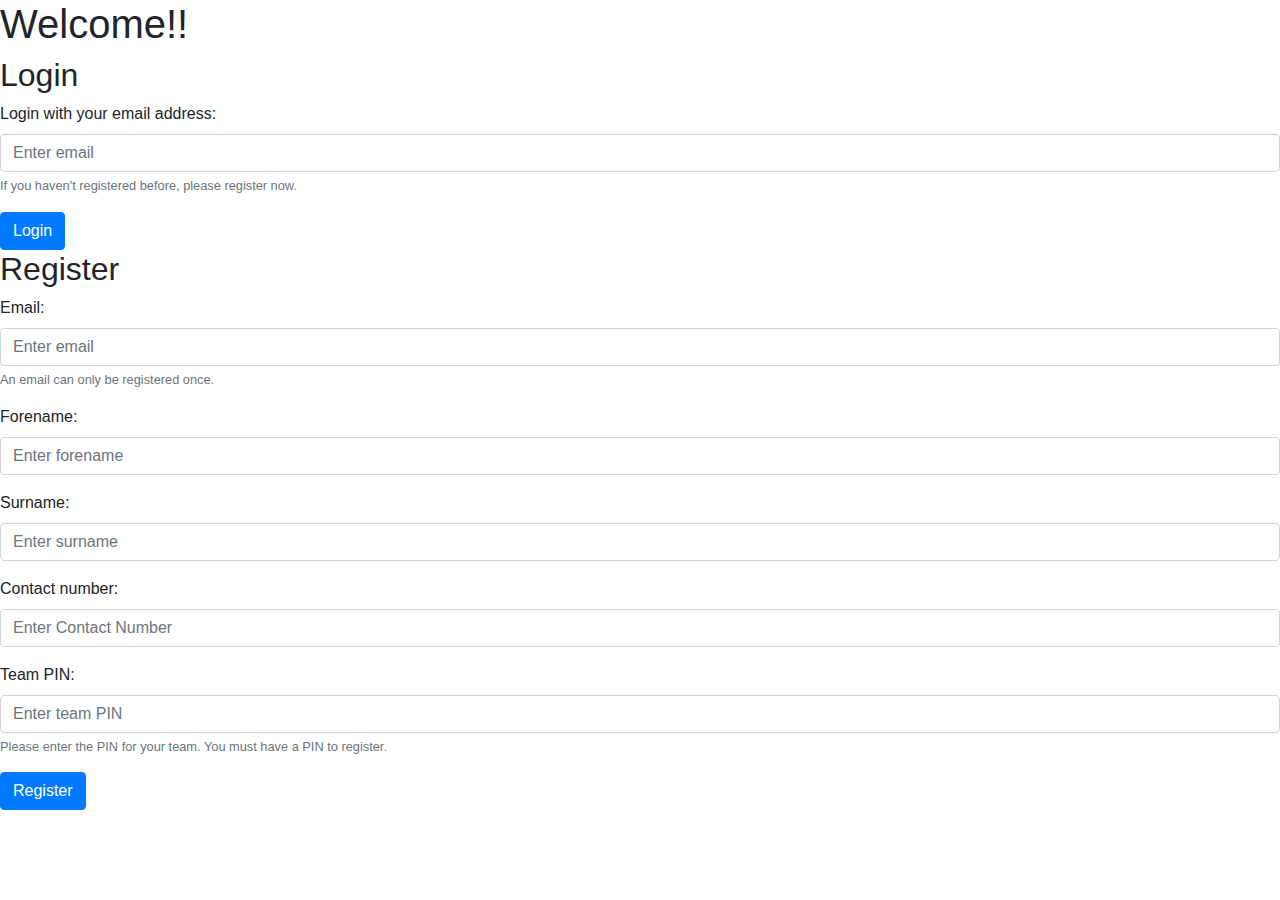
==== src/main/webapp/index.html @ 808b3c41 "stop form auto refresh" ====
﻿<!DOCTYPE html>

<html lang="en">
<head>

    <link rel="stylesheet" href="https://stackpath.bootstrapcdn.com/bootstrap/4.3.1/css/bootstrap.min.css" integrity="sha384-ggOyR0iXCbMQv3Xipma34MD+dH/1fQ784/j6cY/iJTQUOhcWr7x9JvoRxT2MZw1T"
          crossorigin="anonymous">
    <link rel="stylesheet" href="5aside.css" />

    <meta charset="utf-8" />


    <title>5 A-side</title>
</head>
<body>

    <h1> Welcome!!</h1>

    <h2>Login</h2>

    <form name="loginForm" onsubmit="return false">
        <div class="form-group">
            <label for="emailLoginLabel">Login with your email address:</label>
            <input type="email" class="form-control" id="emailLogin" aria-describedby="emailHelp" placeholder="Enter email">
            <small id="emailLoginHelp" class="form-text text-muted">If you haven't registered before, please register now.</small>
        </div>
        <button id="loginButton" type="button" class="btn btn-primary" onclick="verifyPlayer()">Login</button>
    </form>

    <h2>Register</h2>

    <form name="registerForm" onsubmit="return false">
        <div class="form-group">
            <label for="emailRegisterLabel">Email:</label>
            <input type="email" class="form-control" id="emailRegister" aria-describedby="emailRegisterHelp" placeholder="Enter email">
            <small id="emailRegisterHelp" class="form-text text-muted">An email can only be registered once.</small>
        </div>

        <div class="form-group">
            <label for="forenameRegisterLabel">Forename:</label>
            <input type="text" class="form-control" id="forenameRegister" aria-describedby="forenameRegisterHelp" placeholder="Enter forename">
        </div>

        <div class="form-group">
            <label for="surnameRegisterLabel">Surname:</label>
            <input type="text" class="form-control" id="surnameRegister" aria-describedby="surnameRegisterHelp" placeholder="Enter surname">
        </div>

        <div class="form-group">
            <label for="contactNoRegisterLabel">Contact number:</label>
            <input type="text" class="form-control" id="contactNoRegister" aria-describedby="registerRegisterHelp" placeholder="Enter Contact Number">
        </div>

        <div class="form-group">
            <label for="teamPinLabel">Team PIN:</label>
            <input type="text" class="form-control" id="teamPinRegister" aria-describedby="teamPinRegisterHelp" placeholder="Enter team PIN">
            <small id="teamPinRegisterHelp" class="form-text text-muted">Please enter the PIN for your team. You must have a PIN to register.</small>
        </div>

        <button id="registerButton" type="button" class="btn btn-primary" onclick="createPlayer()">Register</button>

    </form>

    <script src="dataRequest.js"></script>
    <script src="createPlayer.js"></script>
    <script src="getAllPlayers.js"></script>
    <script src="verifyPlayer.js"></script>



</body>
</html>
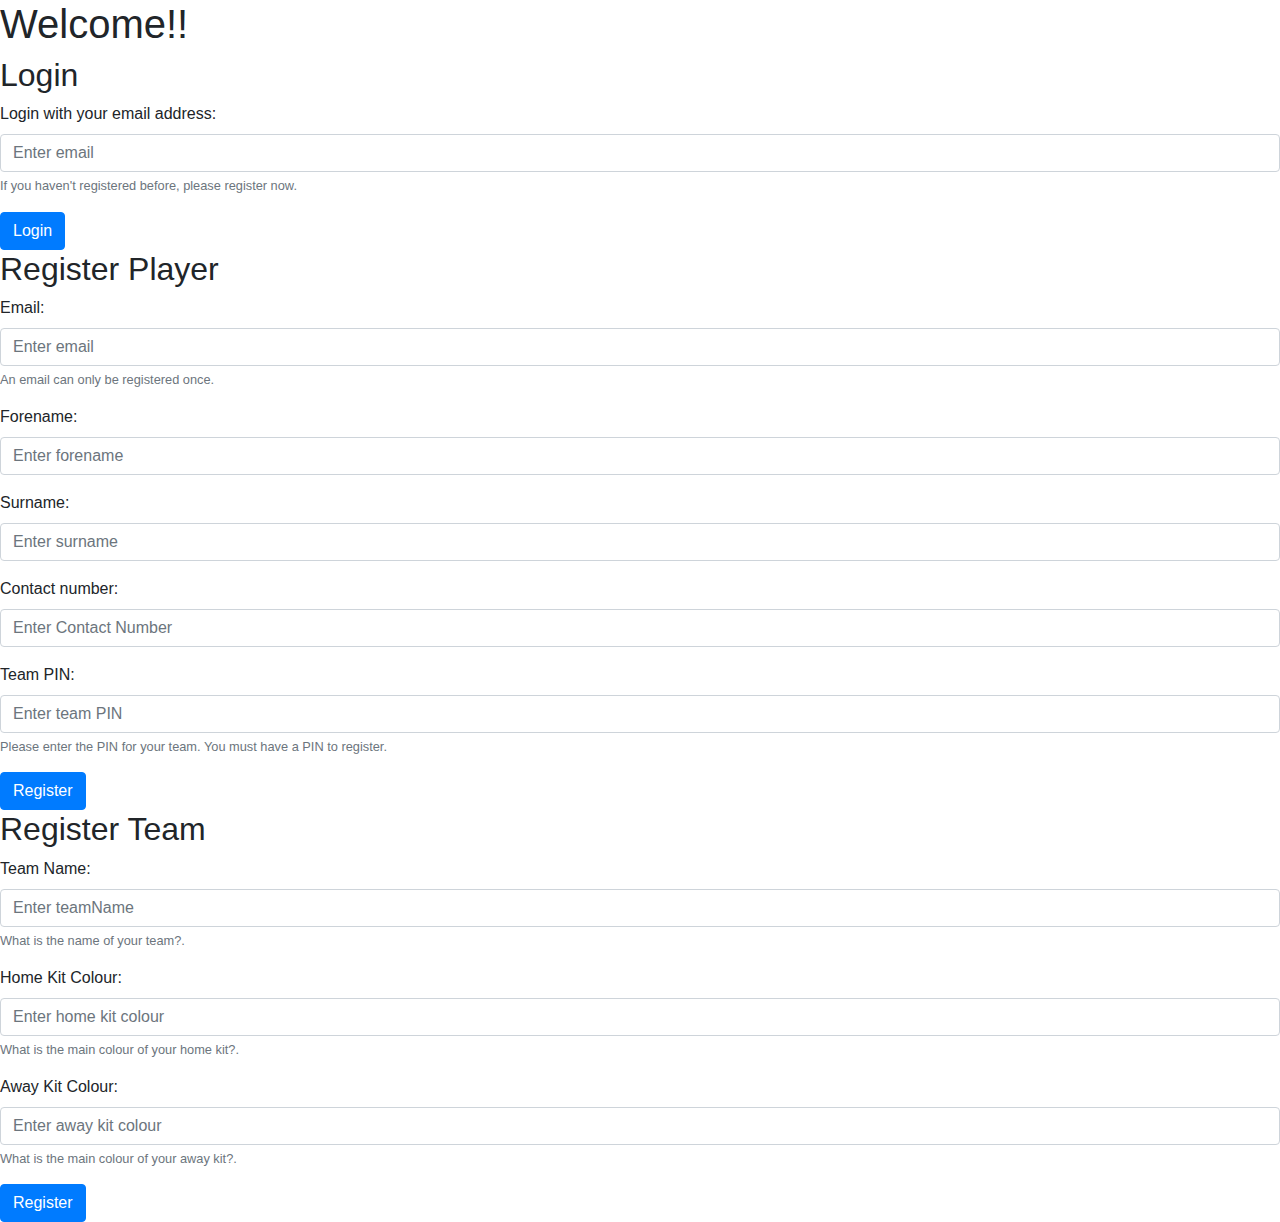
==== commit 9cc92365: "added form to register team" ====
--- a/src/main/webapp/index.html
+++ b/src/main/webapp/index.html
@@ -27,9 +27,9 @@
         <button id="loginButton" type="button" class="btn btn-primary" onclick="verifyPlayer()">Login</button>
     </form>
 
-    <h2>Register</h2>
+    <h2>Register Player</h2>
 
-    <form name="registerForm" onsubmit="return false">
+    <form name="registerPlayerForm" onsubmit="return false">
         <div class="form-group">
             <label for="emailRegisterLabel">Email:</label>
             <input type="email" class="form-control" id="emailRegister" aria-describedby="emailRegisterHelp" placeholder="Enter email">
@@ -61,6 +61,33 @@
 
     </form>
 
+
+    <h2>Register Team</h2>
+
+    <form name="registerTeamForm" onsubmit="return false">
+        <div class="form-group">
+            <label for="teamNameRegisterLabel">Team Name:</label>
+            <input type="text" class="form-control" id="teamNameRegister" aria-describedby="teamNameRegisterHelp" placeholder="Enter teamName">
+            <small id="teamNameRegisterHelp" class="form-text text-muted">What is the name of your team?.</small>
+        </div>
+
+        <div class="form-group">
+            <label for="homeColourRegisterLabel">Home Kit Colour:</label>
+            <input type="text" class="form-control" id="homeKitColourRegister" aria-describedby="homeKitRegisterHelp" placeholder="Enter home kit colour">
+            <small id="homeColourRegisterHelp" class="form-text text-muted">What is the main colour of your home kit?.</small>
+        </div>
+
+        <div class="form-group">
+            <label for="awayColourRegisterLabel">Away Kit Colour:</label>
+            <input type="text" class="form-control" id="awayKitColourRegister" aria-describedby="awayKitRegisterHelp" placeholder="Enter away kit colour">
+            <small id="awayColourRegisterHelp" class="form-text text-muted">What is the main colour of your away kit?.</small>
+        </div>
+
+        <button id="registerButton" type="button" class="btn btn-primary" onclick="createPlayer()">Register</button>
+
+    </form>
+
+
     <script src="dataRequest.js"></script>
     <script src="createPlayer.js"></script>
     <script src="getAllPlayers.js"></script>
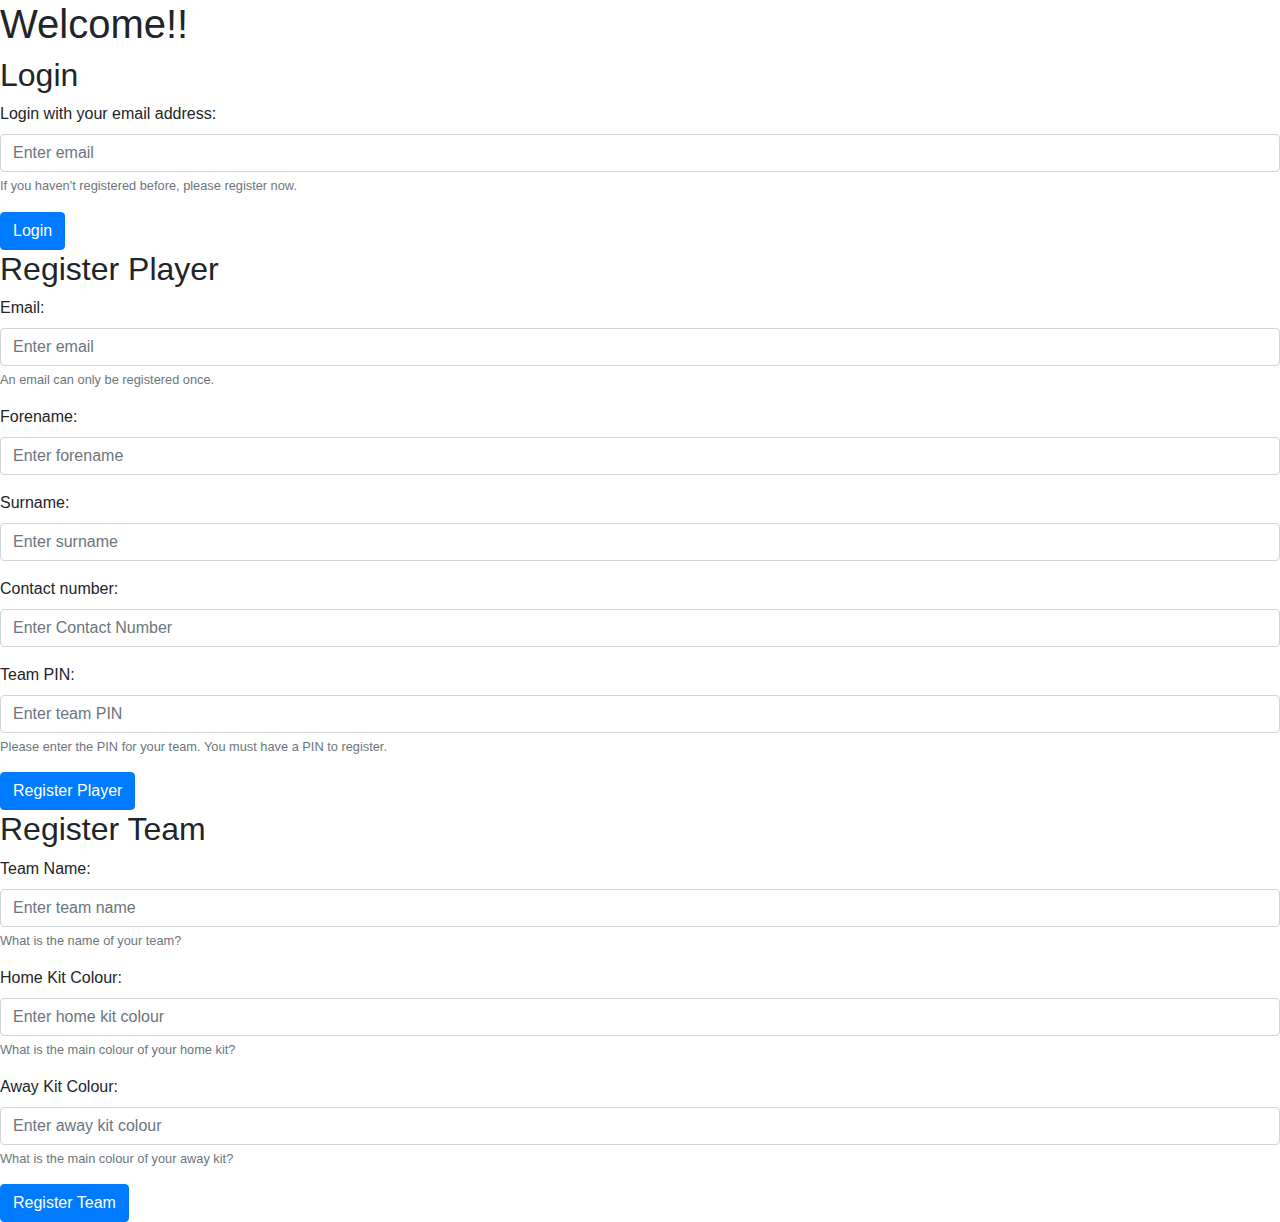
==== commit c765a21c: "team page title displays team name" ====
--- a/src/main/webapp/index.html
+++ b/src/main/webapp/index.html
@@ -57,7 +57,7 @@
             <small id="teamPinRegisterHelp" class="form-text text-muted">Please enter the PIN for your team. You must have a PIN to register.</small>
         </div>
 
-        <button id="registerButton" type="button" class="btn btn-primary" onclick="createPlayer()">Register</button>
+        <button id="registerPlayerButton" type="button" class="btn btn-primary" onclick="createPlayer()">Register Player</button>
 
     </form>
 
@@ -67,31 +67,37 @@
     <form name="registerTeamForm" onsubmit="return false">
         <div class="form-group">
             <label for="teamNameRegisterLabel">Team Name:</label>
-            <input type="text" class="form-control" id="teamNameRegister" aria-describedby="teamNameRegisterHelp" placeholder="Enter teamName">
-            <small id="teamNameRegisterHelp" class="form-text text-muted">What is the name of your team?.</small>
+            <input type="text" class="form-control" id="teamNameRegister" aria-describedby="teamNameRegisterHelp" placeholder="Enter team name">
+            <small id="teamNameRegisterHelp" class="form-text text-muted">What is the name of your team?</small>
         </div>
 
         <div class="form-group">
             <label for="homeColourRegisterLabel">Home Kit Colour:</label>
             <input type="text" class="form-control" id="homeKitColourRegister" aria-describedby="homeKitRegisterHelp" placeholder="Enter home kit colour">
-            <small id="homeColourRegisterHelp" class="form-text text-muted">What is the main colour of your home kit?.</small>
+            <small id="homeColourRegisterHelp" class="form-text text-muted">What is the main colour of your home kit?</small>
         </div>
 
         <div class="form-group">
             <label for="awayColourRegisterLabel">Away Kit Colour:</label>
             <input type="text" class="form-control" id="awayKitColourRegister" aria-describedby="awayKitRegisterHelp" placeholder="Enter away kit colour">
-            <small id="awayColourRegisterHelp" class="form-text text-muted">What is the main colour of your away kit?.</small>
+            <small id="awayColourRegisterHelp" class="form-text text-muted">What is the main colour of your away kit?</small>
         </div>
 
-        <button id="registerButton" type="button" class="btn btn-primary" onclick="createPlayer()">Register</button>
+        <button id="registerTeamButton" type="button" class="btn btn-primary" onclick="createTeam()">Register Team</button>
 
     </form>
 
 
     <script src="dataRequest.js"></script>
     <script src="createPlayer.js"></script>
+    <script src="createTeam.js"></script>
     <script src="getAllPlayers.js"></script>
     <script src="verifyPlayer.js"></script>
+    <script> 
+        //so if you click back from index page, it doesn't show last user's data
+        window.onload = sessionStorage.clear('playerId');
+        window.onload = sessionStorage.clear('teamId');
+    </script>
 
 
 
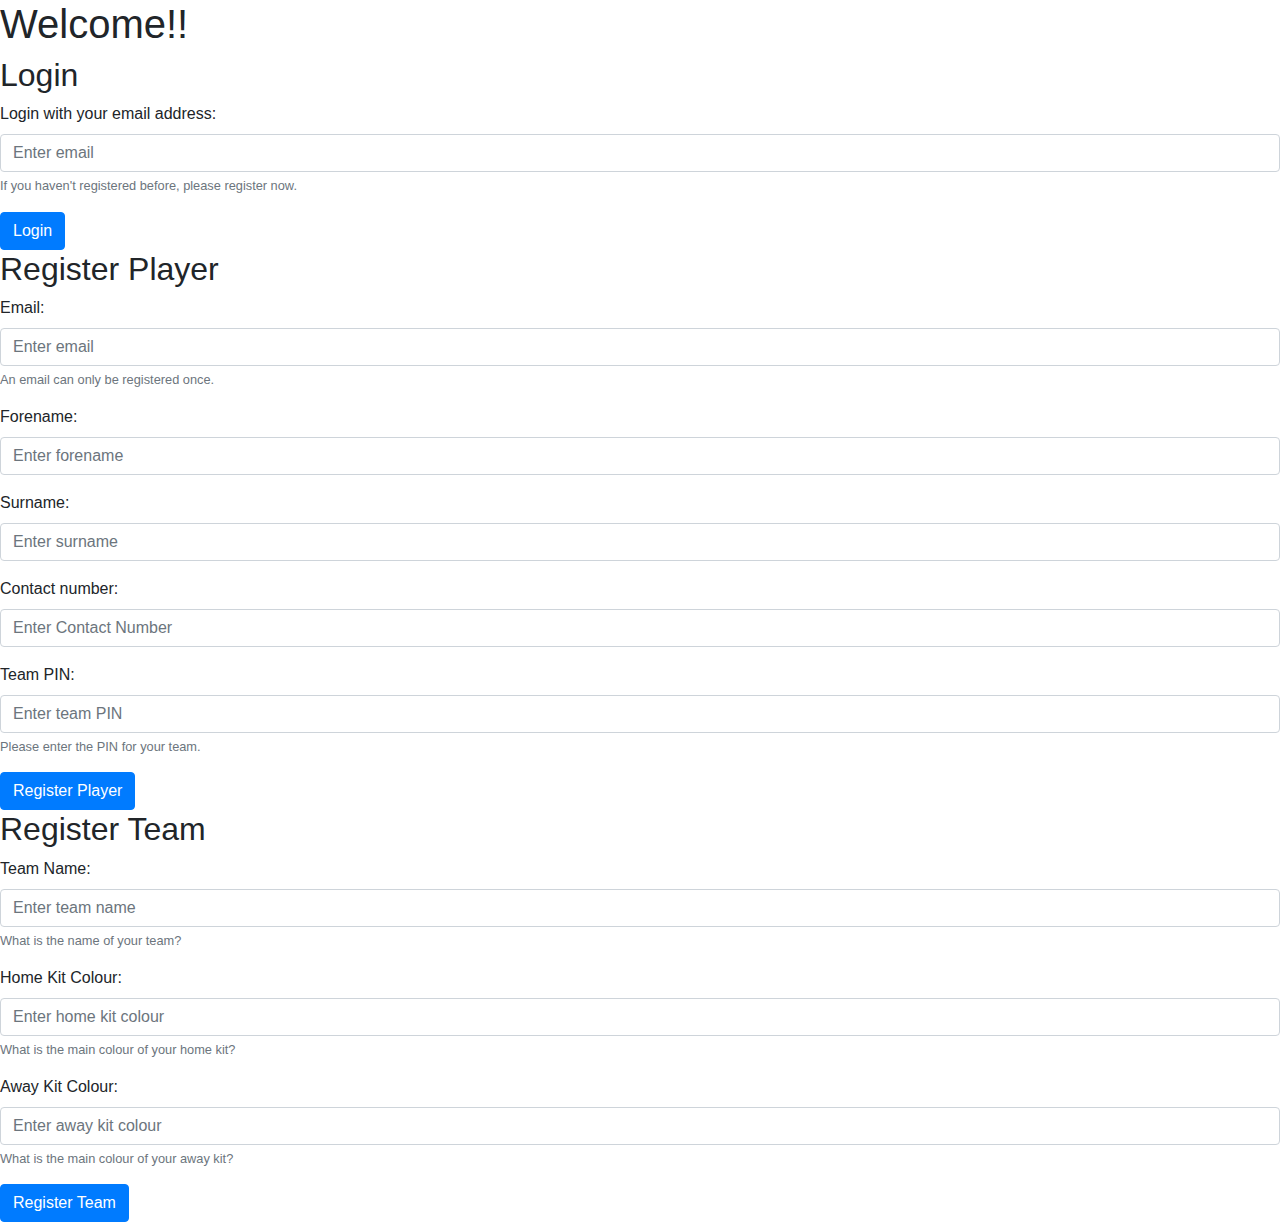
==== commit 25788ce0: "Crud working (#5)" ====
--- a/src/main/webapp/index.html
+++ b/src/main/webapp/index.html
@@ -54,7 +54,7 @@
         <div class="form-group">
             <label for="teamPinLabel">Team PIN:</label>
             <input type="text" class="form-control" id="teamPinRegister" aria-describedby="teamPinRegisterHelp" placeholder="Enter team PIN">
-            <small id="teamPinRegisterHelp" class="form-text text-muted">Please enter the PIN for your team. You must have a PIN to register.</small>
+            <small id="teamPinRegisterHelp" class="form-text text-muted">Please enter the PIN for your team.</small>
         </div>
 
         <button id="registerPlayerButton" type="button" class="btn btn-primary" onclick="createPlayer()">Register Player</button>
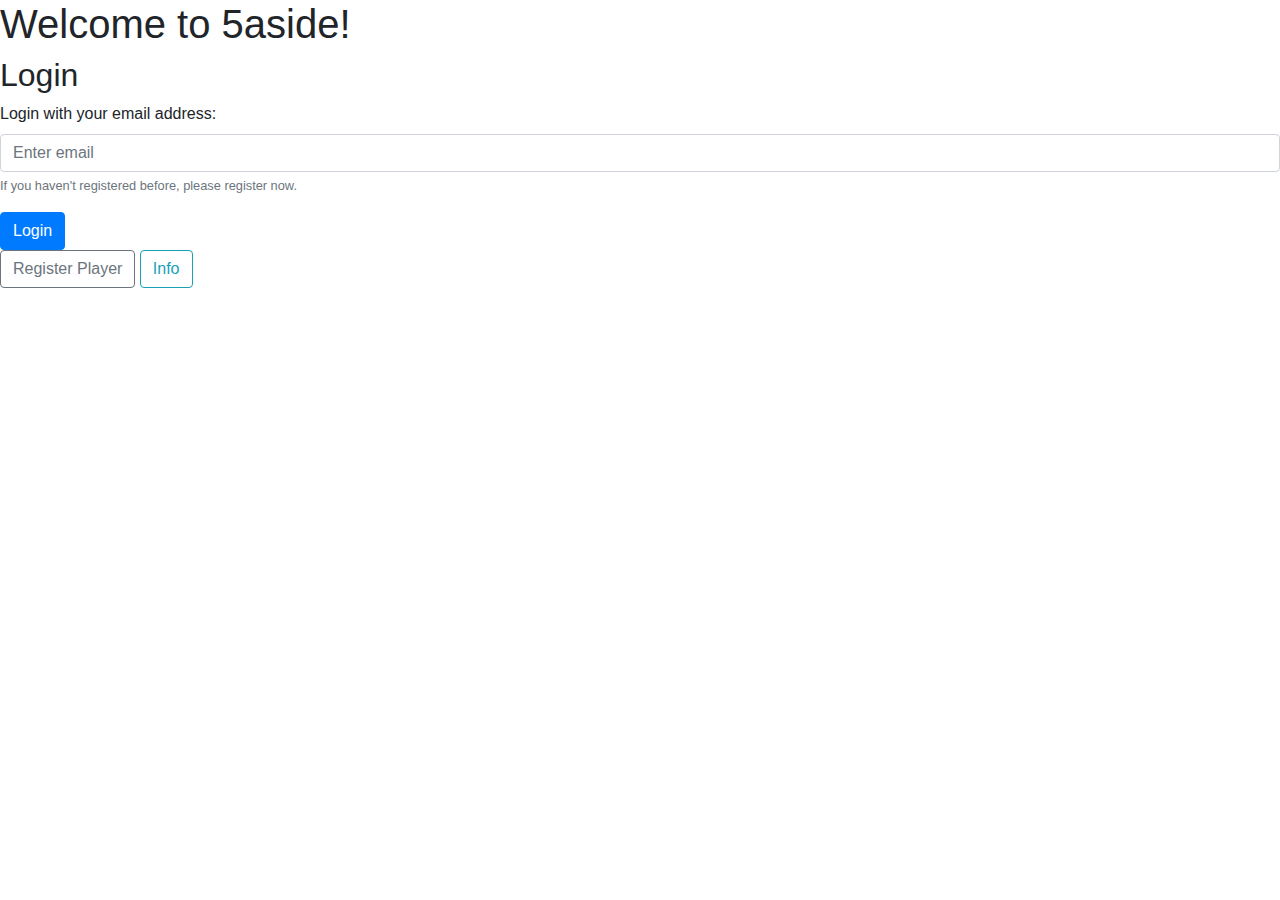
==== commit c467419a: "index page redesign with buttons to registration pages" ====
--- a/src/main/webapp/index.html
+++ b/src/main/webapp/index.html
@@ -10,11 +10,11 @@
     <meta charset="utf-8" />
 
 
-    <title>5 A-side</title>
+    <title>5aside</title>
 </head>
 <body>
 
-    <h1> Welcome!!</h1>
+    <h1> Welcome to 5aside!</h1>
 
     <h2>Login</h2>
 
@@ -27,78 +27,12 @@
         <button id="loginButton" type="button" class="btn btn-primary" onclick="verifyPlayer()">Login</button>
     </form>
 
-    <h2>Register Player</h2>
-
-    <form name="registerPlayerForm" onsubmit="return false">
-        <div class="form-group">
-            <label for="emailRegisterLabel">Email:</label>
-            <input type="email" class="form-control" id="emailRegister" aria-describedby="emailRegisterHelp" placeholder="Enter email">
-            <small id="emailRegisterHelp" class="form-text text-muted">An email can only be registered once.</small>
-        </div>
-
-        <div class="form-group">
-            <label for="forenameRegisterLabel">Forename:</label>
-            <input type="text" class="form-control" id="forenameRegister" aria-describedby="forenameRegisterHelp" placeholder="Enter forename">
-        </div>
-
-        <div class="form-group">
-            <label for="surnameRegisterLabel">Surname:</label>
-            <input type="text" class="form-control" id="surnameRegister" aria-describedby="surnameRegisterHelp" placeholder="Enter surname">
-        </div>
-
-        <div class="form-group">
-            <label for="contactNoRegisterLabel">Contact number:</label>
-            <input type="text" class="form-control" id="contactNoRegister" aria-describedby="registerRegisterHelp" placeholder="Enter Contact Number">
-        </div>
-
-        <div class="form-group">
-            <label for="teamPinLabel">Team PIN:</label>
-            <input type="text" class="form-control" id="teamPinRegister" aria-describedby="teamPinRegisterHelp" placeholder="Enter team PIN">
-            <small id="teamPinRegisterHelp" class="form-text text-muted">Please enter the PIN for your team.</small>
-        </div>
-
-        <button id="registerPlayerButton" type="button" class="btn btn-primary" onclick="createPlayer()">Register Player</button>
-
-    </form>
-
-
-    <h2>Register Team</h2>
-
-    <form name="registerTeamForm" onsubmit="return false">
-        <div class="form-group">
-            <label for="teamNameRegisterLabel">Team Name:</label>
-            <input type="text" class="form-control" id="teamNameRegister" aria-describedby="teamNameRegisterHelp" placeholder="Enter team name">
-            <small id="teamNameRegisterHelp" class="form-text text-muted">What is the name of your team?</small>
-        </div>
-
-        <div class="form-group">
-            <label for="homeColourRegisterLabel">Home Kit Colour:</label>
-            <input type="text" class="form-control" id="homeKitColourRegister" aria-describedby="homeKitRegisterHelp" placeholder="Enter home kit colour">
-            <small id="homeColourRegisterHelp" class="form-text text-muted">What is the main colour of your home kit?</small>
-        </div>
-
-        <div class="form-group">
-            <label for="awayColourRegisterLabel">Away Kit Colour:</label>
-            <input type="text" class="form-control" id="awayKitColourRegister" aria-describedby="awayKitRegisterHelp" placeholder="Enter away kit colour">
-            <small id="awayColourRegisterHelp" class="form-text text-muted">What is the main colour of your away kit?</small>
-        </div>
-
-        <button id="registerTeamButton" type="button" class="btn btn-primary" onclick="createTeam()">Register Team</button>
-
-    </form>
-
+    <button id ="registerPlayerPageButton"type="button" class="btn btn-outline-secondary" onclick="window.location.href ='5aside-1.0/registerplayer.html'">Register Player</button>
+    <button id ="registerTeamPageButton" type="button" class="btn btn-outline-info" onclick="window.location.href ='5aside-1.0/registerteam.html'">Info</button>
 
     <script src="dataRequest.js"></script>
-    <script src="createPlayer.js"></script>
-    <script src="createTeam.js"></script>
     <script src="getAllPlayers.js"></script>
     <script src="verifyPlayer.js"></script>
-    <script> 
-        //so if you click back from index page, it doesn't show last user's data
-        window.onload = sessionStorage.clear('playerId');
-        window.onload = sessionStorage.clear('teamId');
-    </script>
-
 
 
 </body>
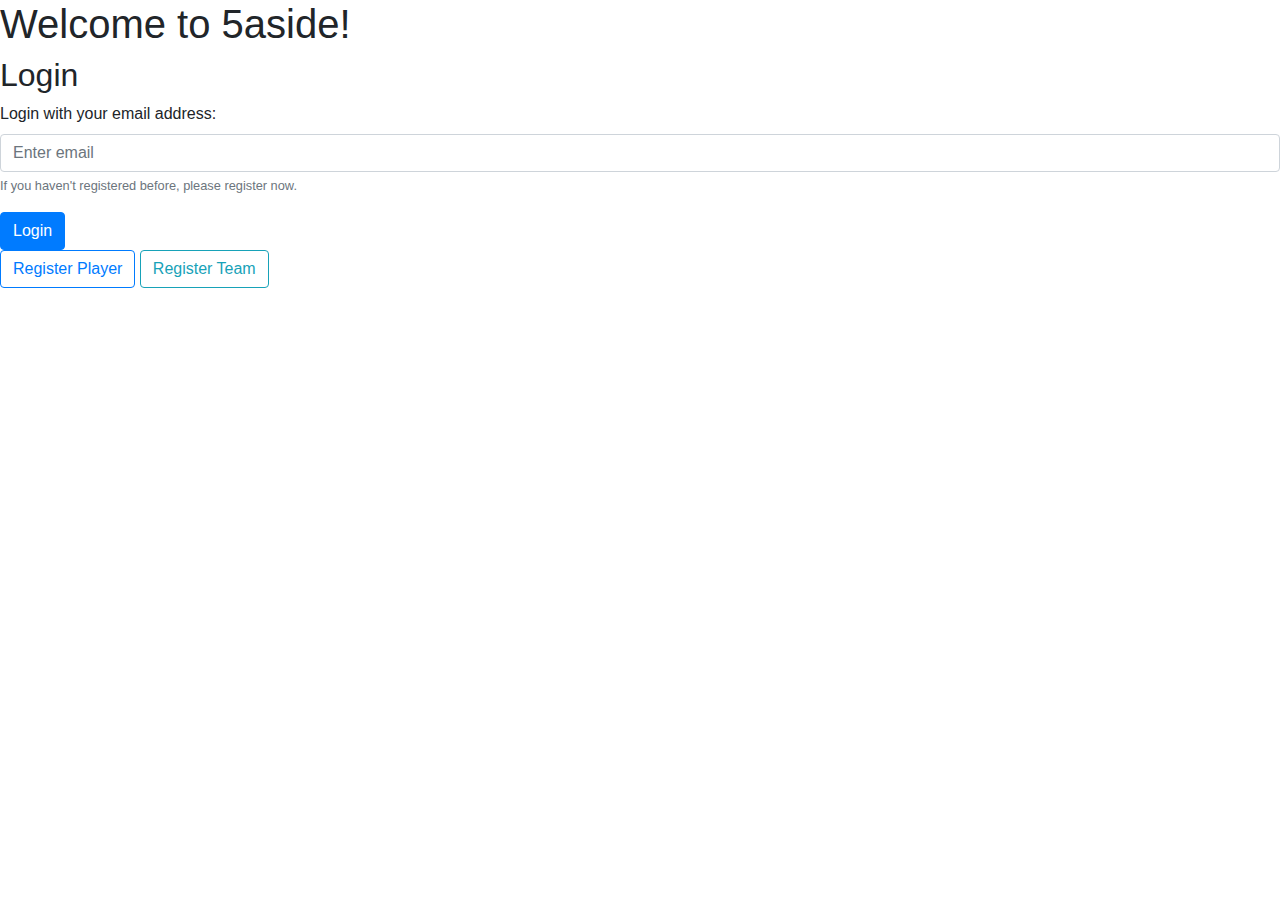
==== commit 81eb3038: "Pages set up. Need to correct verification (#6)" ====
--- a/src/main/webapp/index.html
+++ b/src/main/webapp/index.html
@@ -27,8 +27,8 @@
         <button id="loginButton" type="button" class="btn btn-primary" onclick="verifyPlayer()">Login</button>
     </form>
 
-    <button id ="registerPlayerPageButton"type="button" class="btn btn-outline-secondary" onclick="window.location.href ='5aside-1.0/registerplayer.html'">Register Player</button>
-    <button id ="registerTeamPageButton" type="button" class="btn btn-outline-info" onclick="window.location.href ='5aside-1.0/registerteam.html'">Info</button>
+    <button id ="registerPlayerPageButton"type="button" class="btn btn-outline-primary" onclick="window.location.href ='registerplayer.html'">Register Player</button>
+    <button id ="registerTeamPageButton" type="button" class="btn btn-outline-info" onclick="window.location.href ='registerteam.html'">Register Team</button>
 
     <script src="dataRequest.js"></script>
     <script src="getAllPlayers.js"></script>
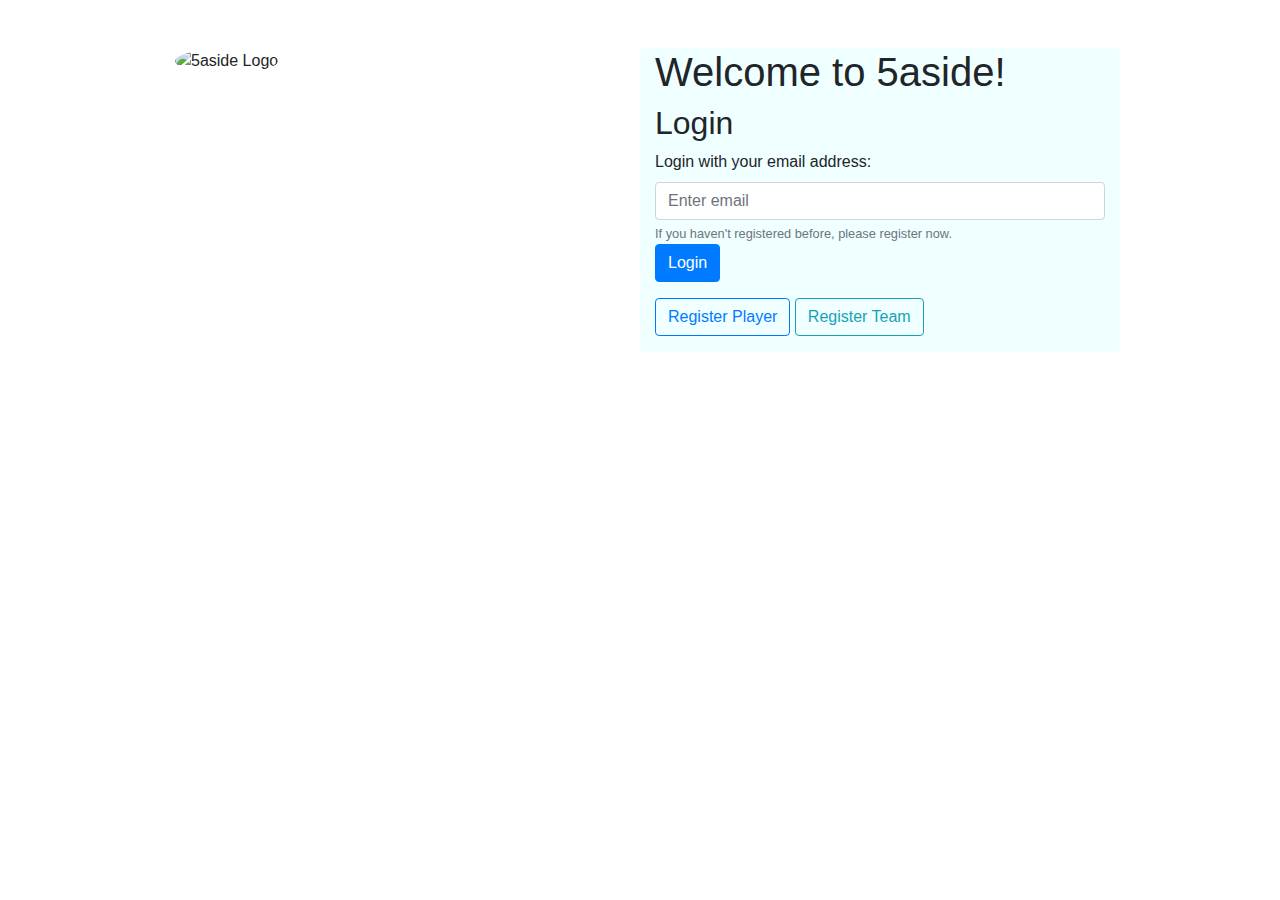
==== commit 85d985b2: "background image" ====
--- a/src/main/webapp/index.html
+++ b/src/main/webapp/index.html
@@ -14,24 +14,40 @@
 </head>
 <body>
 
-    <h1> Welcome to 5aside!</h1>
 
-    <h2>Login</h2>
+    <div class="container Container1 pt-5">
 
-    <form name="loginForm" onsubmit="return false">
-        <div class="form-group">
-            <label for="emailLoginLabel">Login with your email address:</label>
-            <input type="email" class="form-control" id="emailLogin" aria-describedby="emailHelp" placeholder="Enter email">
-            <small id="emailLoginHelp" class="form-text text-muted">If you haven't registered before, please register now.</small>
+        <div class="row">
+            <div class="col-sm">
+                <img class="rounded-circle" src="5aside-logo.jpg" alt="5aside Logo" width="200" height="200">
+            </div>
+            <div class="col-sm column rounded">
+                <h1> Welcome to 5aside!</h1>
+
+                <h2>Login</h2>
+
+                <form name="loginForm" onsubmit="return false">
+                    <div class="form-group">
+                        <div class="col-xs-2">
+                            <label for="emailLoginLabel">Login with your email address:</label>
+                            <input type="email" class="form-control" id="emailLogin" aria-describedby="emailHelp" placeholder="Enter email">
+                            <small id="emailLoginHelp" class="form-text text-muted">If you haven't registered before, please register now.</small>
+                        </div>
+                        <button id="loginButton" type="button" class="btn btn-primary" onclick="verifyPlayer(document.getElementById('emailLogin').value)">Login</button>
+                    </div>
+                </form>
+                <div class="pb-3">
+                    <button id="registerPlayerPageButton" type="button" class="btn btn-outline-primary" onclick="window.location.href ='registerplayer.html'">Register Player</button>
+                    <button id="registerTeamPageButton" type="button" class="btn btn-outline-info" onclick="window.location.href ='registerteam.html'">Register Team</button>
+                </div>
+            </div>
+
         </div>
-        <button id="loginButton" type="button" class="btn btn-primary" onclick="verifyPlayer()">Login</button>
-    </form>
 
-    <button id ="registerPlayerPageButton"type="button" class="btn btn-outline-primary" onclick="window.location.href ='registerplayer.html'">Register Player</button>
-    <button id ="registerTeamPageButton" type="button" class="btn btn-outline-info" onclick="window.location.href ='registerteam.html'">Register Team</button>
+
+    </div>
 
     <script src="dataRequest.js"></script>
-    <script src="getAllPlayers.js"></script>
     <script src="verifyPlayer.js"></script>
 
 
--- a/src/main/webapp/5aside.css
+++ b/src/main/webapp/5aside.css
@@ -0,0 +1,31 @@
+﻿body {
+    height: 100%;
+    font-family: OpenSans-Regular, sans-serif;
+    background-image: url("5aside-background.jpeg");
+    background-size: cover;
+}
+
+h1 {
+    font-family: OpenSans-Regular, sans-serif;
+    align-content: center;
+}
+
+.form-group {
+    align-content: center;
+}
+
+.Container1 {
+    width: 75%;
+
+
+}
+
+.column {
+    background-color: azure;
+}
+
+.logoutbutton {
+    float: right;
+    margin-left: -50%;
+    margin-top: 2em;
+}